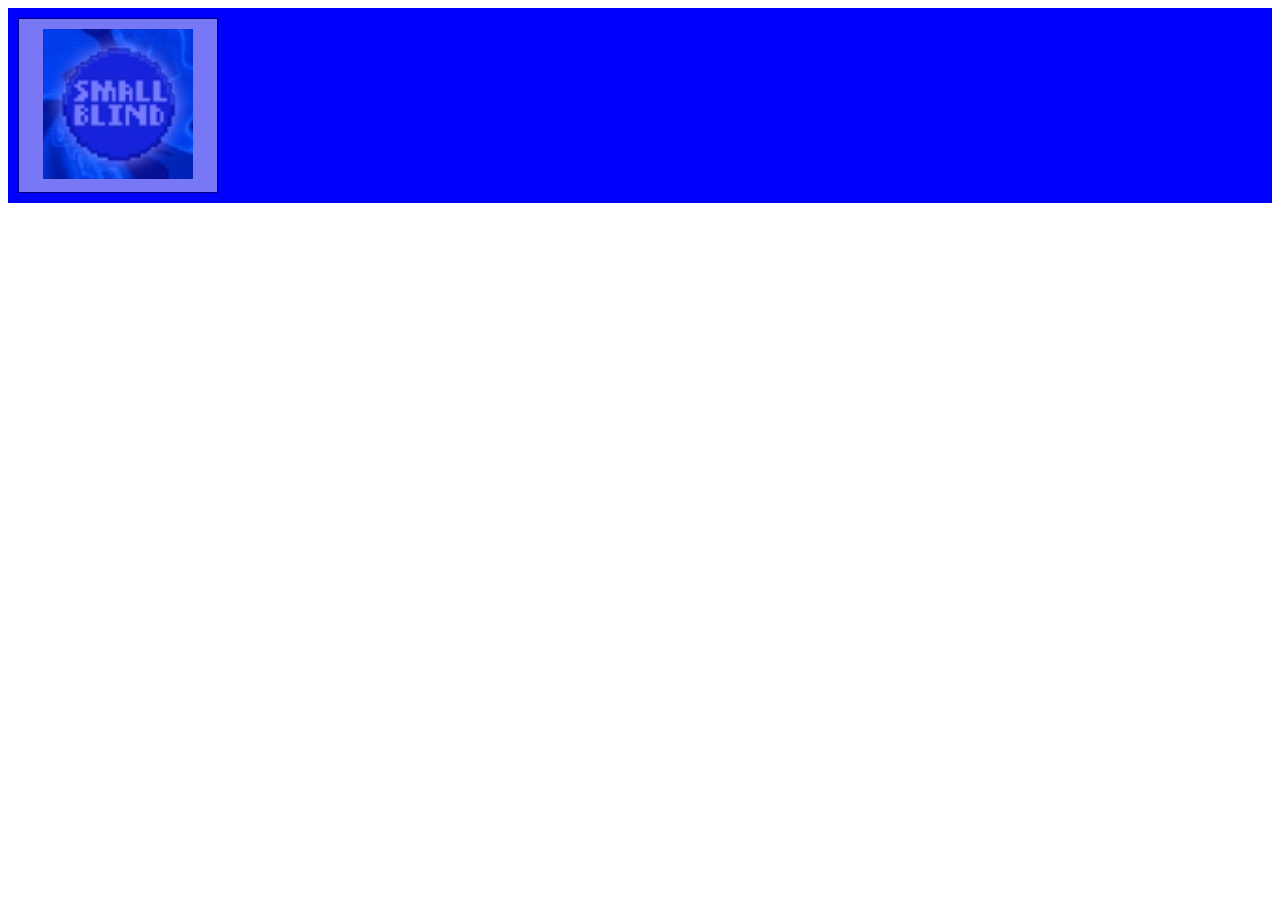
==== index.html @ 23b57e12 "moving some file and adding license" ====
<!DOCTYPE html>
<html lang="en">
<head>
    <meta charset="UTF-8">
    <meta name="viewport" content="width=device-width, initial-scale=1.0">
    <title>Document</title>
    <link rel="stylesheet" href="css/style.css">
</head>
<body>
    <div class="grid">
        <button id="id">
            <img src="images/achievements/Bal_01.webp" class="image">
        </button>   
    </div>

    <script src="js/onclick.js"></script>
</body>
</html>
---- css/style.css ----
.grid {
    display: grid;
    grid-template-columns: 200px 200px 200px ;
    background-color: blue;
    padding: 10px;
    gap: 10px;
}

.grid button {
  border: 1px solid black;
  padding: 10px;
  gap: 10px;
  text-align: center;
  opacity: 50%;
}

.image {
  height: 150px;
  width: 150px;
}
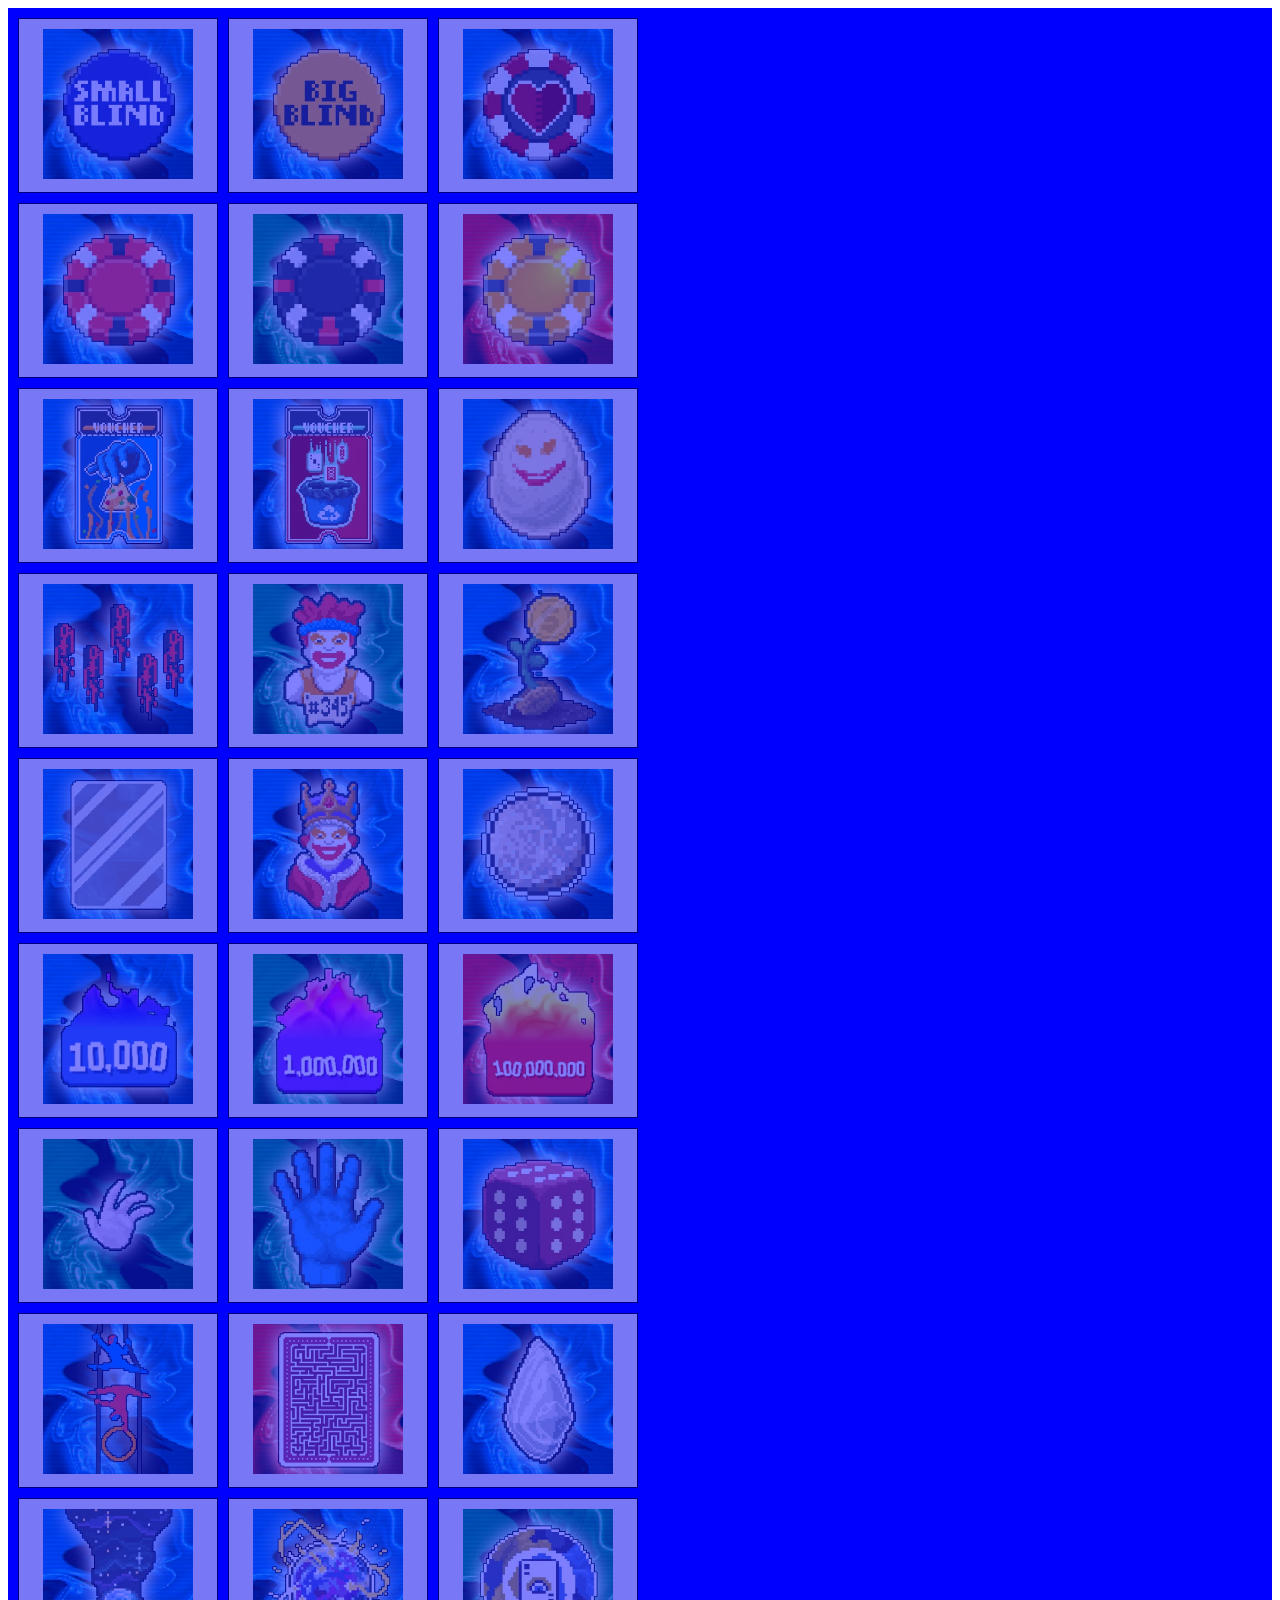
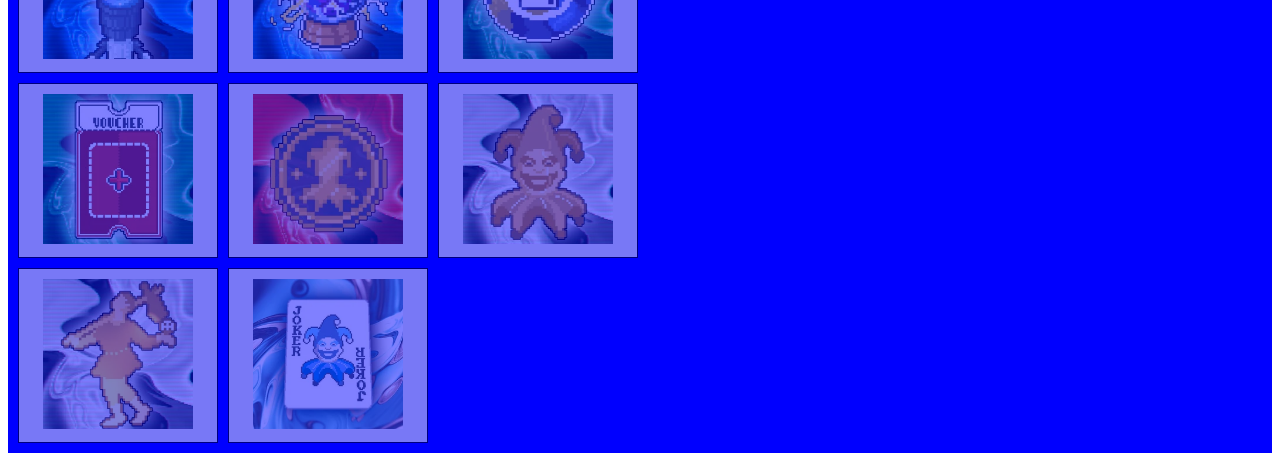
==== commit 5dc98d10: "Adding all the achievement images" ====
--- a/index.html
+++ b/index.html
@@ -8,11 +8,104 @@
 </head>
 <body>
     <div class="grid">
-        <button id="id">
-            <img src="images/achievements/Bal_01.webp" class="image">
-        </button>   
+        <button type="button" aria-pressed="false">
+            <img src="images/achievements/Bal_01.webp" alt="Ante Up!" class="image">
+        </button>
+        <button type="button" aria-pressed="false">
+            <img src="images/achievements/Bal_02.webp" alt="Ante Upper!" class="image">
+        </button>
+        <button type="button" aria-pressed="false">
+            <img src="images/achievements/Bal_03.webp" alt="Heads Up" class="image">
+        </button>
+        <button type="button" aria-pressed="false">
+            <img src="images/achievements/Bal_04.webp" alt="Low Stakes" class="image">
+        </button>
+        <button type="button" aria-pressed="false">
+            <img src="images/achievements/Bal_05.webp" alt="Mid Stakes" class="image">
+        </button>
+        <button type="button" aria-pressed="false">
+            <img src="images/achievements/Bal_06.webp" alt="High Stakes" class="image">
+        </button>
+        <button type="button" aria-pressed="false">
+            <img src="images/achievements/Bal_07.webp" alt="Card Player" class="image">
+        </button>
+        <button type="button" aria-pressed="false">
+            <img src="images/achievements/Bal_08.webp" alt="Card Discarder" class="image">
+        </button>
+        <button type="button" aria-pressed="false">
+            <img src="images/achievements/Bal_09.webp" alt="Nest Egg" class="image">
+        </button>
+        <button type="button" aria-pressed="false">
+            <img src="images/achievements/Bal_10.webp" alt="Flushed" class="image">
+        </button>
+        <button type="button" aria-pressed="false">
+            <img src="images/achievements/Bal_11.webp" alt="Speedrunner" class="image">
+        </button>
+        <button type="button" aria-pressed="false">
+            <img src="images/achievements/Bal_12.webp" alt="ROI" class="image">
+        </button>
+        <button type="button" aria-pressed="false">
+            <img src="images/achievements/Bal_13.webp" alt="Shattered" class="image">
+        </button>
+        <button type="button" aria-pressed="false">
+            <img src="images/achievements/Bal_14.webp" alt="Royale" class="image">
+        </button>
+        <button type="button" aria-pressed="false">
+            <img src="images/achievements/Bal_15.webp" alt="Retrograde" class="image">
+        </button>
+        <button type="button" aria-pressed="false">
+            <img src="images/achievements/Bal_16.webp" alt="10K" class="image">
+        </button>
+        <button type="button" aria-pressed="false">
+            <img src="images/achievements/Bal_17.webp" alt="1,000K" class="image">
+        </button>
+        <button type="button" aria-pressed="false">
+            <img src="images/achievements/Bal_18.webp" alt="100,000K" class="image">
+        </button>
+        <button type="button" aria-pressed="false">
+            <img src="images/achievements/Bal_19.webp" alt="Tiny Hands" class="image">
+        </button>
+        <button type="button" aria-pressed="false">
+            <img src="images/achievements/Bal_20.webp" alt="Big Hands" class="image">
+        </button>
+        <button type="button" aria-pressed="false">
+            <img src="images/achievements/Bal_21.webp" alt="You Get What You Get" class="image">
+        </button>
+        <button type="button" aria-pressed="false">
+            <img src="images/achievements/Bal_22.webp" alt="Rule Bender" class="image">
+        </button>
+        <button type="button" aria-pressed="false">
+            <img src="images/achievements/Bal_23.webp" alt="Rule Breaker" class="image">
+        </button>
+        <button type="button" aria-pressed="false">
+            <img src="images/achievements/Bal_24.webp" alt="Legendary" class="image">
+        </button>
+        <button type="button" aria-pressed="false">
+            <img src="images/achievements/Bal_25.webp" alt="Astronomy" class="image">
+        </button>
+        <button type="button" aria-pressed="false">
+            <img src="images/achievements/Bal_26.webp" alt="Cartomancy" class="image">
+        </button>
+        <button type="button" aria-pressed="false">
+            <img src="images/achievements/Bal_27.webp" alt="Clairvoyance" class="image">
+        </button>
+        <button type="button" aria-pressed="false">
+            <img src="images/achievements/Bal_28.webp" alt="Extreme Couponer" class="image">
+        </button>
+        <button type="button" aria-pressed="false">
+            <img src="images/achievements/Bal_29.webp" alt="Completionist" class="image">
+        </button>
+        <button type="button" aria-pressed="false">
+            <img src="images/achievements/Bal_30.webp" alt="Completionist+" class="image">
+        </button>
+        <button type="button" aria-pressed="false">
+            <img src="images/achievements/Bal_31.webp" alt="Completionist++" class="image">
+        </button>
+        <button type="button" aria-pressed="false">
+            <img src="images/achievements/Bal_32.webp" alt="Platinum" class="image">
+        </button>
     </div>
 
     <script src="js/onclick.js"></script>
 </body>
-</html>+</html>
--- a/css/style.css
+++ b/css/style.css
@@ -14,6 +14,10 @@
   opacity: 50%;
 }
 
+.grid button.completed {
+  opacity: 100%;
+}
+
 .image {
   height: 150px;
   width: 150px;
